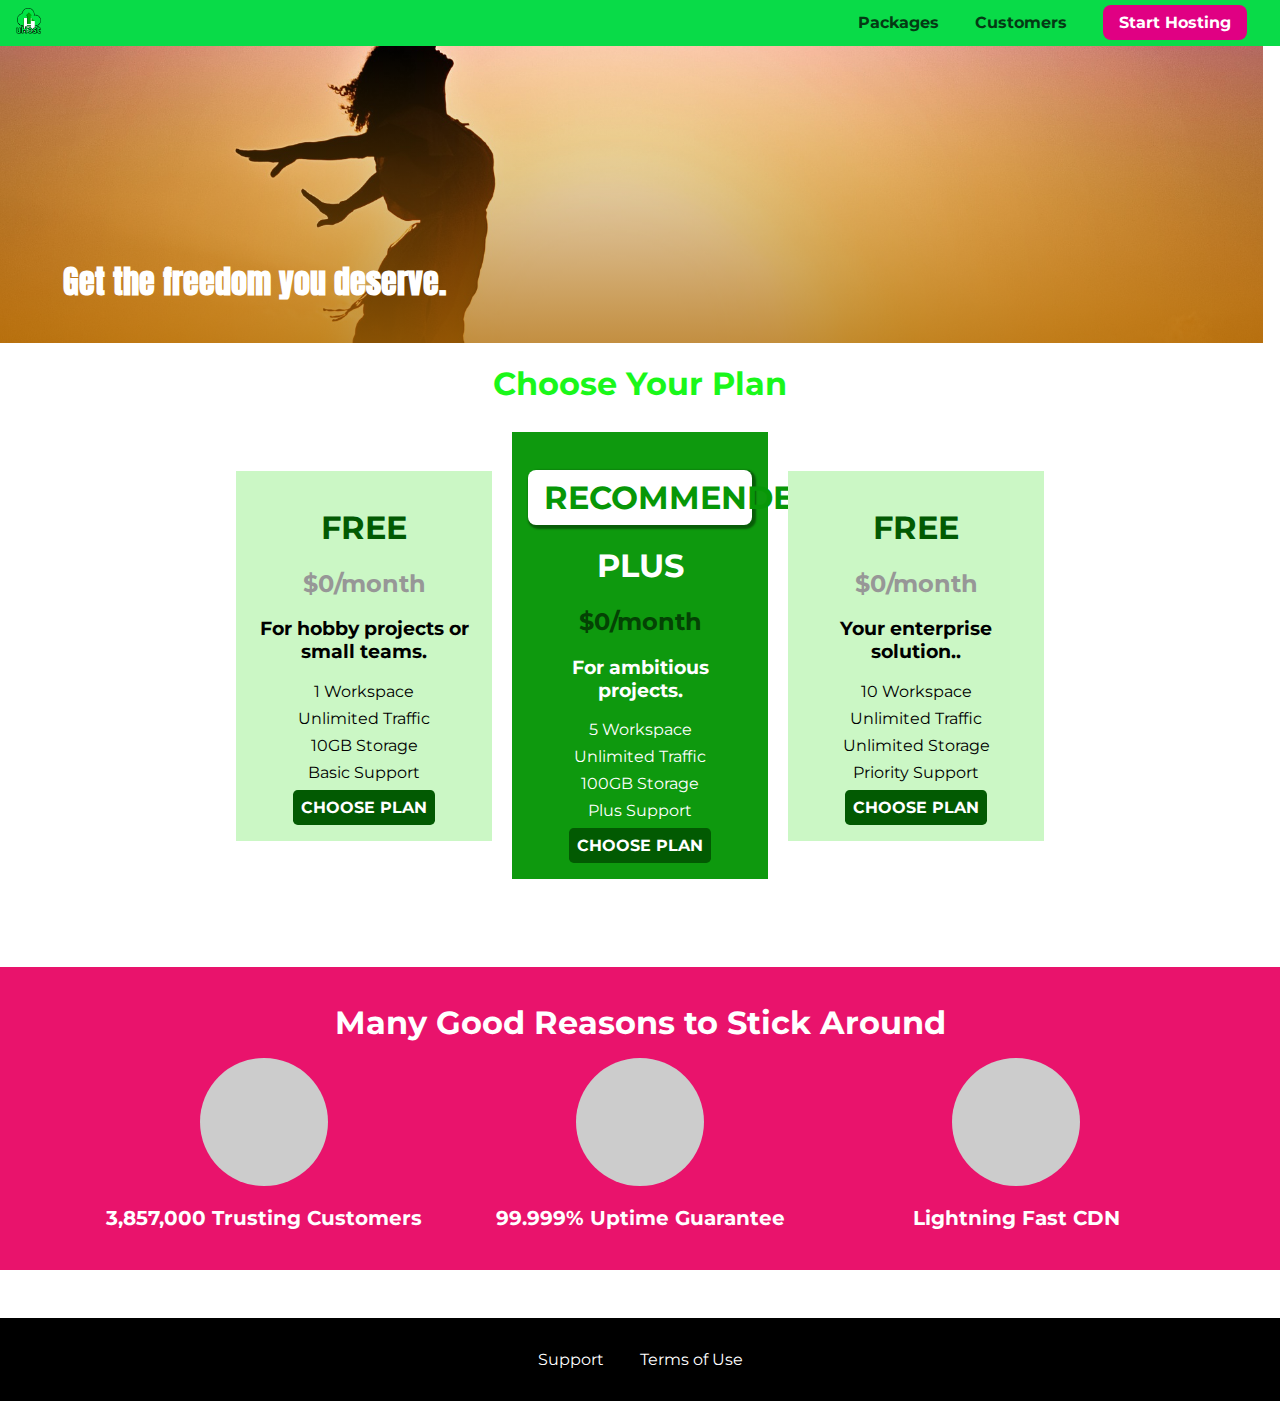
==== index.html @ 806c72bf "initial commit" ====
<!DOCTYPE html>
<html lang="en">
  <head>
    <meta charset="UTF-8" />
    <meta http-equiv="X-UA-Compatible" content="IE=edge" />
    <meta name="viewport" content="width=device-width, initial-scale=1.0" />
    <title>uHost</title>
    <link
      href="https://fonts.googleapis.com/css2?family=Anton&display=swap"
      rel="stylesheet"
    />
    <link
      href="https://fonts.googleapis.com/css2?family=Montserrat:wght@400;700&display=swap"
      rel="stylesheet"
    />
    <link rel="shortcut icon" href="./favicon.png" />
    <link rel="stylesheet" href="./shared.css" />
    <link rel="stylesheet" href="./main.css" />
  </head>
  <body>
    <header class="main-header">
      <div>
        <a href="./index.html" class="main-header__branding">
          <img src="./images/uhost-icon.png" alt="Branding" />
        </a>
      </div>
      <nav class="main-nav">
        <ul class="main-nav__list">
          <li class="main-nav__item">
            <a href="./packages/index.html">Packages</a>
          </li>
          <li class="main-nav__item">
            <a href="./customers/index.html">Customers</a>
          </li>
          <li class="main-nav__item main-nav__item--cta">
            <a href="./start-hosting/index.html">Start Hosting</a>
          </li>
        </ul>
      </nav>
    </header>
    <main>
      <section id="product-overview">
        <h1>Get the freedom you deserve.</h1>
      </section>
      <section id="plans">
        <h1 class="section-title">Choose Your Plan</h1>
        <div class="plan__list">
          <article class="plan">
            <h1 class="plan__title">FREE</h1>
            <h2 class="plan__price">$0/month</h2>
            <h3>For hobby projects or small teams.</h3>
            <ul class="plan__features">
              <li class="plan__feature">1 Workspace</li>
              <li class="plan__feature">Unlimited Traffic</li>
              <li class="plan__feature">10GB Storage</li>
              <li class="plan__feature">Basic Support</li>
            </ul>
            <div>
              <button class="button">CHOOSE PLAN</button>
            </div>
          </article>
          <article class="plan plan--highlighted">
            <h1 class="plan__annotation">RECOMMENDED</h1>
            <h1 class="plan__title">PLUS</h1>
            <h2 class="plan__price">$0/month</h2>
            <h3>For ambitious projects.</h3>
            <ul class="plan__features">
              <li class="plan__feature">5 Workspace</li>
              <li class="plan__feature">Unlimited Traffic</li>
              <li class="plan__feature">100GB Storage</li>
              <li class="plan__feature">Plus Support</li>
            </ul>
            <div>
              <button class="button">CHOOSE PLAN</button>
            </div>
          </article>
          <article class="plan">
            <h1 class="plan__title">FREE</h1>
            <h2 class="plan__price">$0/month</h2>
            <h3>Your enterprise solution..</h3>
            <ul class="plan__features">
              <li class="plan__feature">10 Workspace</li>
              <li class="plan__feature">Unlimited Traffic</li>
              <li class="plan__feature">Unlimited Storage</li>
              <li class="plan__feature">Priority Support</li>
            </ul>
            <div>
              <button class="button">CHOOSE PLAN</button>
            </div>
          </article>
        </div>
      </section>
      <section id="key-features">
        <h1 class="key-feature__title">Many Good Reasons to Stick Around</h1>
        <ul class="key-feature__list">
          <li class="key-feature__item">
            <div class="key-feature__image"></div>
            <p class="key-feature__text">3,857,000 Trusting Customers</p>
          </li>
          <li class="key-feature__item">
            <div class="key-feature__image"></div>
            <p class="key-feature__text">99.999% Uptime Guarantee</p>
          </li>
          <li class="key-feature__item">
            <div class="key-feature__image"></div>
            <p class="key-feature__text">Lightning Fast CDN</p>
          </li>
        </ul>
      </section>
    </main>
    <footer class="main-footer">
      <nav>
        <ul class="main-footer__list">
          <li class="main-footer__item"><a href="#">Support</a></li>
          <li class="main-footer__item"><a href="#">Terms of Use</a></li>
        </ul>
      </nav>
    </footer>
  </body>
</html>
---- shared.css ----
* {
  box-sizing: border-box;
}

body {
  font-family: "Montserrat", sans-serif;
  margin: 0;
}

.main-header {
  background: #09db48;
  width: 100%;
  padding: 0.5rem 1rem;
  position: fixed;
  top: 0;
  left: 0;
  z-index: 1;
}

.main-header > div {
  display: inline-block;
  vertical-align: middle;
}

.main-header__branding {
  width: 1.563rem;
  display: inline-block;
}

.main-header__branding img {
  width: 100%;
}

.main-nav {
  width: calc(100% - 30px);
  display: inline-block;
  vertical-align: middle;
  text-align: right;
}

.main-nav__list {
  margin: 0;
  padding: 0;
  list-style: none;
}

.main-nav__item {
  display: inline-block;
  margin: 0 1rem;
}

.main-nav__item a {
  color: #043a14;
  font-weight: bold;
  text-decoration: none;
  padding: 4px 0;
}

.main-nav__item a:hover,
.main-nav__item a:active {
  color: #fff;
  border-bottom: 4px solid #fff;
}

.main-nav__item--cta a {
  background: #e00083;
  color: #fff;
  padding: 0.5rem 1rem;
  border-radius: 0.5rem;
}

.main-nav__item--cta a:hover,
.main-nav__item--cta a:active {
  background: #fff;
  color: #e00083;
  border: none;
  box-shadow: 3px 3px 2px rgba(0, 0, 0, 0.3);
}

/* Footer */
.main-footer {
  background: #000;
  padding: 2rem;
  text-align: center;
  margin-top: 48px;
}

.main-footer__list {
  margin: 0;
  padding: 0;
  list-style: none;
}

.main-footer__item {
  display: inline-block;
  margin: 0 1rem;
}

.main-footer__item a {
  text-decoration: none;
  color: #fff;
}

.main-footer__item a:hover,
.main-footer__item a:active {
  color: #ccc;
}
---- main.css ----
#product-overview {
  background: linear-gradient(to top, #af6a03c0, transparent),
    url("./images/freedom.jpg") left 10% bottom 70% / cover no-repeat border-box;
  width: calc(100vw - 17px);
  height: 33vh;
  padding: 0.625rem;
  position: relative;
  margin-top: 2.846rem;
}

#product-overview h1 {
  font-family: "Anton", sans-serif;
  color: #fff;
  position: absolute;
  left: 5%;
  bottom: 5%;
}

/* plans */
.plan__list {
  width: 100%;
  margin: auto;
  text-align: center;
}

.section-title {
  color: rgb(26, 247, 26);
  text-align: center;
}

.plan {
  background: rgb(203, 247, 197);
  padding: 1rem;
  display: inline-block;
  width: 30%;
  max-width: 16rem;
  text-align: center;
  vertical-align: middle;
  margin: 0.5rem;
}

.plan__features {
  margin: 0;
  padding: 0;
  list-style: none;
}

.plan__feature {
  margin: 0.5rem 0;
}

.plan__title {
  color: rgb(2, 90, 2);
}

.plan__price {
  color: #979797;
}

.plan--highlighted {
  background: #0e990e;
  color: #fff;
}

.plan--highlighted .plan__title {
  color: #fff;
}

.plan--highlighted .plan__price {
  color: rgb(4, 66, 4);
}

.plan__annotation {
  background: #fff;
  padding: 0.5rem 1rem;
  color: #079707;
  border-radius: 0.5rem;
  box-shadow: 2px 2px 2px 2px rgba(0, 0, 0, 0.4);
}

.button {
  background: rgb(2, 90, 2);
  border: rgb(2, 90, 2);
  font: inherit;
  color: #fff;
  padding: 0.5rem;
  border-radius: 0.3rem;
  font-weight: bold;
}

/* key feature */
#key-features {
  background: #e9136c;
  margin-top: 5rem;
  padding: 1.25rem;
}

.key-feature__title {
  margin: 1rem;
  color: #fff;
  text-align: center;
}

.key-feature__list {
  margin: 0;
  padding: 0;
  list-style: none;
  text-align: center;
}

.key-feature__item {
  display: inline-block;
  width: 30%;
  vertical-align: top;
}

.key-feature__image {
  width: 8rem;
  height: 8rem;
  background: #ccc;
  border-radius: 50%;
  margin: auto;
}

.key-feature__text {
  text-align: center;
  color: #fff;
  font-weight: bold;
  font-size: 1.25rem;
}
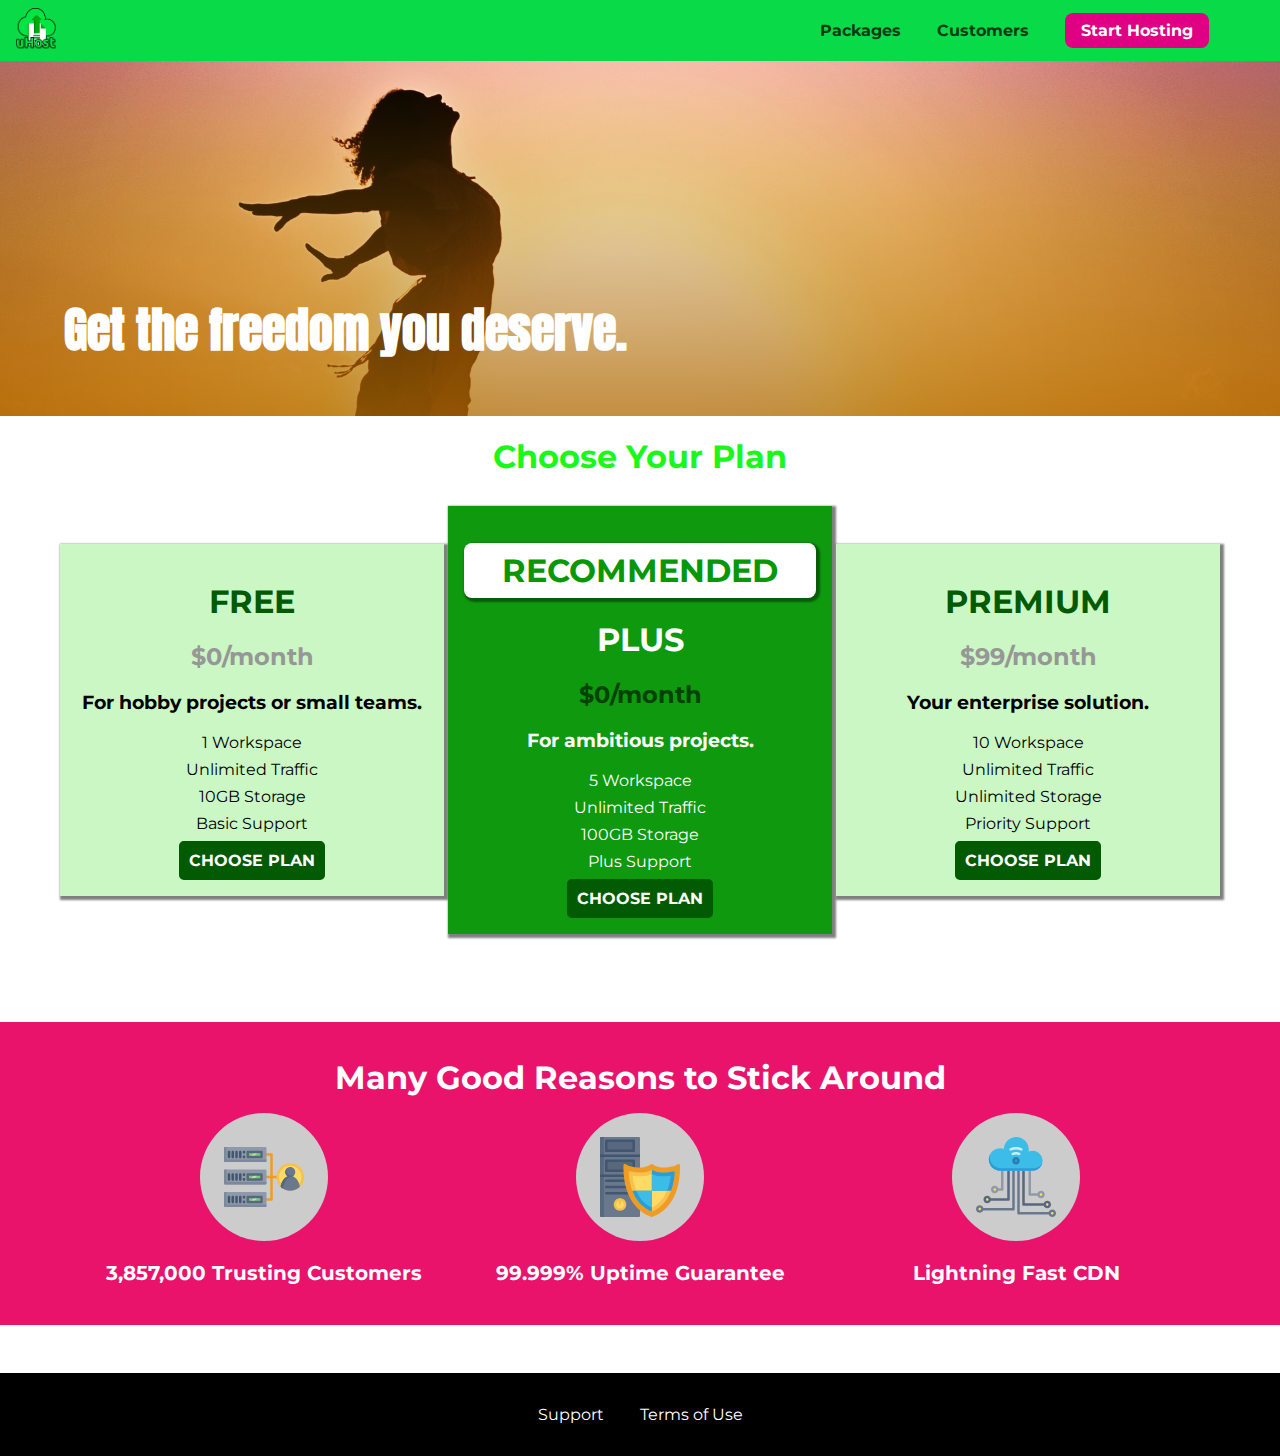
==== commit 19c87933: "add many feature" ====
--- a/index.html
+++ b/index.html
@@ -18,8 +18,21 @@
     <link rel="stylesheet" href="./main.css" />
   </head>
   <body>
+    <div class="backdrop"></div>
+    <div class="modal">
+      <h1 class="modal__title">Do you want to continue?</h1>
+      <div class="modal__actions">
+        <a href="./start-hosting/index.html" class="modal__action">Yes!</a>
+        <button class="modal__action modal__action--negative">No!</button>
+      </div>
+    </div>
     <header class="main-header">
       <div>
+        <button class="toggle-button">
+          <span class="toggle-button__bar"></span
+          ><span class="toggle-button__bar"></span
+          ><span class="toggle-button__bar"></span>
+        </button>
         <a href="./index.html" class="main-header__branding">
           <img src="./images/uhost-icon.png" alt="Branding" />
         </a>
@@ -38,6 +51,19 @@
         </ul>
       </nav>
     </header>
+    <nav class="mobile-nav">
+      <ul class="mobile-nav__list">
+        <li class="mobile-nav__item">
+          <a href="./packages/index.html">Packages</a>
+        </li>
+        <li class="mobile-nav__item">
+          <a href="./customers/index.html">Customers</a>
+        </li>
+        <li class="mobile-nav__item main-nav__item--cta">
+          <a href="./start-hosting/index.html">Start Hosting</a>
+        </li>
+      </ul>
+    </nav>
     <main>
       <section id="product-overview">
         <h1>Get the freedom you deserve.</h1>
@@ -75,9 +101,9 @@
             </div>
           </article>
           <article class="plan">
-            <h1 class="plan__title">FREE</h1>
-            <h2 class="plan__price">$0/month</h2>
-            <h3>Your enterprise solution..</h3>
+            <h1 class="plan__title">PREMIUM</h1>
+            <h2 class="plan__price">$99/month</h2>
+            <h3>Your enterprise solution.</h3>
             <ul class="plan__features">
               <li class="plan__feature">10 Workspace</li>
               <li class="plan__feature">Unlimited Traffic</li>
@@ -94,15 +120,395 @@
         <h1 class="key-feature__title">Many Good Reasons to Stick Around</h1>
         <ul class="key-feature__list">
           <li class="key-feature__item">
-            <div class="key-feature__image"></div>
+            <div class="key-feature__image">
+              <svg viewBox="0 0 512 512">
+                <path
+                  style="fill: #f09b24"
+                  d="M344,248h-32V112c0-4.418-3.582-8-8-8h-40c-4.418,0-8,3.582-8,8s3.582,8,8,8h32v128h-32  c-4.418,0-8,3.582-8,8s3.582,8,8,8h32v128h-32c-4.418,0-8,3.582-8,8s3.582,8,8,8h40c4.418,0,8-3.582,8-8V264h32c4.418,0,8-3.582,8-8  S348.418,248,344,248z"
+                ></path>
+                <path
+                  style="fill: #8e9aa9"
+                  d="M264,64H8c-4.418,0-8,3.582-8,8v80c0,4.418,3.582,8,8,8h256c4.418,0,8-3.582,8-8V72  C272,67.582,268.418,64,264,64z"
+                ></path>
+                <path
+                  style="fill: #7c899b"
+                  d="M24,144c-4.418,0-8-3.582-8-8V64H8c-4.418,0-8,3.582-8,8v80c0,4.418,3.582,8,8,8h256  c4.418,0,8-3.582,8-8v-8H24z"
+                ></path>
+                <rect
+                  x="152"
+                  y="96"
+                  style="fill: #b8e3a8"
+                  width="88"
+                  height="32"
+                ></rect>
+                <g>
+                  <polygon
+                    style="fill: #7ec97d"
+                    points="152,96 152,128 166,128 198,96  "
+                  ></polygon>
+                  <polygon
+                    style="fill: #7ec97d"
+                    points="220,96 188,128 240,128 240,96  "
+                  ></polygon>
+                </g>
+                <path
+                  style="fill: #56677e"
+                  d="M240,136h-88c-4.418,0-8-3.582-8-8V96c0-4.418,3.582-8,8-8h88c4.418,0,8,3.582,8,8v32  C248,132.418,244.418,136,240,136z M160,120h72v-16h-72V120z"
+                ></path>
+                <g>
+                  <path
+                    style="fill: #435670"
+                    d="M32,136c-4.418,0-8-3.582-8-8V96c0-4.418,3.582-8,8-8s8,3.582,8,8v32C40,132.418,36.418,136,32,136z   "
+                  ></path>
+                  <path
+                    style="fill: #435670"
+                    d="M56,136c-4.418,0-8-3.582-8-8V96c0-4.418,3.582-8,8-8s8,3.582,8,8v32C64,132.418,60.418,136,56,136z   "
+                  ></path>
+                  <path
+                    style="fill: #435670"
+                    d="M80,136c-4.418,0-8-3.582-8-8V96c0-4.418,3.582-8,8-8s8,3.582,8,8v32C88,132.418,84.418,136,80,136z   "
+                  ></path>
+                  <path
+                    style="fill: #435670"
+                    d="M104,136c-4.418,0-8-3.582-8-8V96c0-4.418,3.582-8,8-8s8,3.582,8,8v32   C112,132.418,108.418,136,104,136z"
+                  ></path>
+                  <path
+                    style="fill: #435670"
+                    d="M128,105c-4.418,0-8-3.582-8-8v-1c0-4.418,3.582-8,8-8s8,3.582,8,8v1   C136,101.418,132.418,105,128,105z"
+                  ></path>
+                  <path
+                    style="fill: #435670"
+                    d="M128,136c-4.418,0-8-3.582-8-8v-1c0-4.418,3.582-8,8-8s8,3.582,8,8v1   C136,132.418,132.418,136,128,136z"
+                  ></path>
+                </g>
+                <path
+                  style="fill: #8e9aa9"
+                  d="M264,208H8c-4.418,0-8,3.582-8,8v80c0,4.418,3.582,8,8,8h256c4.418,0,8-3.582,8-8v-80  C272,211.582,268.418,208,264,208z"
+                ></path>
+                <path
+                  style="fill: #7c899b"
+                  d="M24,288c-4.418,0-8-3.582-8-8v-72H8c-4.418,0-8,3.582-8,8v80c0,4.418,3.582,8,8,8h256  c4.418,0,8-3.582,8-8v-8H24z"
+                ></path>
+                <rect
+                  x="152"
+                  y="240"
+                  style="fill: #b8e3a8"
+                  width="88"
+                  height="32"
+                ></rect>
+                <g>
+                  <polygon
+                    style="fill: #7ec97d"
+                    points="152,240 152,272 166,272 198,240  "
+                  ></polygon>
+                  <polygon
+                    style="fill: #7ec97d"
+                    points="220,240 188,272 240,272 240,240  "
+                  ></polygon>
+                </g>
+                <path
+                  style="fill: #56677e"
+                  d="M240,280h-88c-4.418,0-8-3.582-8-8v-32c0-4.418,3.582-8,8-8h88c4.418,0,8,3.582,8,8v32  C248,276.418,244.418,280,240,280z M160,264h72v-16h-72V264z"
+                ></path>
+                <g>
+                  <path
+                    style="fill: #435670"
+                    d="M32,280c-4.418,0-8-3.582-8-8v-32c0-4.418,3.582-8,8-8s8,3.582,8,8v32C40,276.418,36.418,280,32,280   z"
+                  ></path>
+                  <path
+                    style="fill: #435670"
+                    d="M56,280c-4.418,0-8-3.582-8-8v-32c0-4.418,3.582-8,8-8s8,3.582,8,8v32C64,276.418,60.418,280,56,280   z"
+                  ></path>
+                  <path
+                    style="fill: #435670"
+                    d="M80,280c-4.418,0-8-3.582-8-8v-32c0-4.418,3.582-8,8-8s8,3.582,8,8v32C88,276.418,84.418,280,80,280   z"
+                  ></path>
+                  <path
+                    style="fill: #435670"
+                    d="M104,280c-4.418,0-8-3.582-8-8v-32c0-4.418,3.582-8,8-8s8,3.582,8,8v32   C112,276.418,108.418,280,104,280z"
+                  ></path>
+                  <path
+                    style="fill: #435670"
+                    d="M128,249c-4.418,0-8-3.582-8-8v-1c0-4.418,3.582-8,8-8s8,3.582,8,8v1   C136,245.418,132.418,249,128,249z"
+                  ></path>
+                  <path
+                    style="fill: #435670"
+                    d="M128,280c-4.418,0-8-3.582-8-8v-1c0-4.418,3.582-8,8-8s8,3.582,8,8v1   C136,276.418,132.418,280,128,280z"
+                  ></path>
+                </g>
+                <path
+                  style="fill: #8e9aa9"
+                  d="M264,352H8c-4.418,0-8,3.582-8,8v80c0,4.418,3.582,8,8,8h256c4.418,0,8-3.582,8-8v-80  C272,355.582,268.418,352,264,352z"
+                ></path>
+                <path
+                  style="fill: #7c899b"
+                  d="M24,432c-4.418,0-8-3.582-8-8v-72H8c-4.418,0-8,3.582-8,8v80c0,4.418,3.582,8,8,8h256  c4.418,0,8-3.582,8-8v-8H24z"
+                ></path>
+                <rect
+                  x="152"
+                  y="384"
+                  style="fill: #b8e3a8"
+                  width="88"
+                  height="32"
+                ></rect>
+                <g>
+                  <polygon
+                    style="fill: #7ec97d"
+                    points="152,384 152,416 166,416 198,384  "
+                  ></polygon>
+                  <polygon
+                    style="fill: #7ec97d"
+                    points="220,384 188,416 240,416 240,384  "
+                  ></polygon>
+                </g>
+                <path
+                  style="fill: #56677e"
+                  d="M240,424h-88c-4.418,0-8-3.582-8-8v-32c0-4.418,3.582-8,8-8h88c4.418,0,8,3.582,8,8v32  C248,420.418,244.418,424,240,424z M160,408h72v-16h-72V408z"
+                ></path>
+                <g>
+                  <path
+                    style="fill: #435670"
+                    d="M32,424c-4.418,0-8-3.582-8-8v-32c0-4.418,3.582-8,8-8s8,3.582,8,8v32C40,420.418,36.418,424,32,424   z"
+                  ></path>
+                  <path
+                    style="fill: #435670"
+                    d="M56,424c-4.418,0-8-3.582-8-8v-32c0-4.418,3.582-8,8-8s8,3.582,8,8v32C64,420.418,60.418,424,56,424   z"
+                  ></path>
+                  <path
+                    style="fill: #435670"
+                    d="M80,424c-4.418,0-8-3.582-8-8v-32c0-4.418,3.582-8,8-8s8,3.582,8,8v32C88,420.418,84.418,424,80,424   z"
+                  ></path>
+                  <path
+                    style="fill: #435670"
+                    d="M104,424c-4.418,0-8-3.582-8-8v-32c0-4.418,3.582-8,8-8s8,3.582,8,8v32   C112,420.418,108.418,424,104,424z"
+                  ></path>
+                  <path
+                    style="fill: #435670"
+                    d="M128,393c-4.418,0-8-3.582-8-8v-1c0-4.418,3.582-8,8-8s8,3.582,8,8v1   C136,389.418,132.418,393,128,393z"
+                  ></path>
+                  <path
+                    style="fill: #435670"
+                    d="M128,424c-4.418,0-8-3.582-8-8v-1c0-4.418,3.582-8,8-8s8,3.582,8,8v1   C136,420.418,132.418,424,128,424z"
+                  ></path>
+                </g>
+                <path
+                  style="fill: #f7c14d"
+                  d="M424,168c-48.523,0-88,39.477-88,88s39.477,88,88,88s88-39.477,88-88S472.523,168,424,168z"
+                ></path>
+                <path
+                  style="fill: #ffdb66"
+                  d="M424,184c-39.701,0-72,32.299-72,72s32.299,72,72,72s72-32.299,72-72S463.701,184,424,184z"
+                ></path>
+                <path
+                  style="fill: #69788d"
+                  d="M484.893,314.16C476.393,274.588,451.922,248,424,248s-52.393,26.588-60.893,66.16  c-0.605,2.82,0.354,5.749,2.511,7.664C381.731,336.124,402.465,344,424,344s42.269-7.876,58.381-22.176  C484.539,319.909,485.498,316.98,484.893,314.16z"
+                ></path>
+                <path
+                  style="fill: #56677e"
+                  d="M434.053,249.171C430.768,248.403,427.411,248,424,248c-27.922,0-52.393,26.588-60.893,66.16  c-0.605,2.82,0.354,5.749,2.511,7.664c3.383,3.002,6.979,5.703,10.734,8.125C384.904,286.243,407.373,255.378,434.053,249.171z"
+                ></path>
+                <path
+                  style="fill: #69788d"
+                  d="M424,192c-17.645,0-32,14.355-32,32s14.355,32,32,32s32-14.355,32-32S441.645,192,424,192z"
+                ></path>
+                <path
+                  style="fill: #56677e"
+                  d="M432,248c-17.645,0-32-14.355-32-32c0-6.783,2.128-13.076,5.742-18.258  C397.444,203.53,392,213.138,392,224c0,17.645,14.355,32,32,32c10.862,0,20.471-5.444,26.258-13.742  C445.076,245.872,438.783,248,432,248z"
+                ></path>
+              </svg>
+            </div>
             <p class="key-feature__text">3,857,000 Trusting Customers</p>
           </li>
           <li class="key-feature__item">
-            <div class="key-feature__image"></div>
+            <div class="key-feature__image">
+              <svg viewBox="0 0 512 512">
+                <path
+                  style="fill: #69788d"
+                  d="M248,0H8C3.582,0,0,3.582,0,8v496c0,4.418,3.582,8,8,8h240c4.418,0,8-3.582,8-8V8  C256,3.582,252.418,0,248,0z"
+                />
+                <path
+                  style="fill: #56677e"
+                  d="M24,504V8c0-4.418,3.582-8,8-8H8C3.582,0,0,3.582,0,8v496c0,4.418,3.582,8,8,8h24  C27.582,512,24,508.418,24,504z"
+                />
+                <g>
+                  <rect
+                    x="0"
+                    y="112"
+                    style="fill: #435670"
+                    width="256"
+                    height="16"
+                  />
+                  <rect
+                    x="0"
+                    y="240"
+                    style="fill: #435670"
+                    width="256"
+                    height="16"
+                  />
+                </g>
+                <path
+                  style="fill: #f7c14d"
+                  d="M128,392c-22.056,0-40,17.944-40,40s17.944,40,40,40s40-17.944,40-40S150.056,392,128,392z"
+                />
+                <path
+                  style="fill: #ffdb66"
+                  d="M128,408c-13.233,0-24,10.767-24,24s10.767,24,24,24s24-10.767,24-24S141.233,408,128,408z"
+                />
+                <path
+                  style="fill: #f7c14d"
+                  d="M128,392c-2.739,0-5.414,0.278-8,0.805V424c0,4.418,3.582,8,8,8c4.418,0,8-3.582,8-8v-31.195  C133.414,392.278,130.739,392,128,392z"
+                />
+                <g>
+                  <path
+                    style="fill: #435670"
+                    d="M216,288H40c-4.418,0-8-3.582-8-8s3.582-8,8-8h176c4.418,0,8,3.582,8,8S220.418,288,216,288z"
+                  />
+                  <path
+                    style="fill: #435670"
+                    d="M216,328H40c-4.418,0-8-3.582-8-8s3.582-8,8-8h176c4.418,0,8,3.582,8,8S220.418,328,216,328z"
+                  />
+                  <path
+                    style="fill: #435670"
+                    d="M216,368H40c-4.418,0-8-3.582-8-8s3.582-8,8-8h176c4.418,0,8,3.582,8,8S220.418,368,216,368z"
+                  />
+                  <path
+                    style="fill: #435670"
+                    d="M216,16H40c-4.418,0-8,3.582-8,8v64c0,4.418,3.582,8,8,8h176c4.418,0,8-3.582,8-8V24   C224,19.582,220.418,16,216,16z"
+                  />
+                </g>
+                <rect
+                  x="48"
+                  y="32"
+                  style="fill: #56677e"
+                  width="160"
+                  height="48"
+                />
+                <path
+                  style="fill: #435670"
+                  d="M216,144H40c-4.418,0-8,3.582-8,8v64c0,4.418,3.582,8,8,8h176c4.418,0,8-3.582,8-8v-64  C224,147.582,220.418,144,216,144z"
+                />
+                <rect
+                  x="48"
+                  y="160"
+                  style="fill: #56677e"
+                  width="160"
+                  height="48"
+                />
+                <path
+                  style="fill: #f09b24"
+                  d="M511.747,180.237c-0.194-6.537-8.107-10.107-13.135-5.894c-5.6,4.693-42.904,21.282-98.514,21.282  c-33.45,0-64.625-20.999-64.929-21.206c-2.9-1.991-6.764-1.85-9.512,0.346c-2.677,2.135-27.201,20.86-63.793,20.86  c-55.607,0-92.914-16.589-98.515-21.282c-5.028-4.211-12.941-0.645-13.135,5.894c-1.634,54.834,4.655,105.941,18.693,151.903  c12.096,39.604,29.759,74.047,52.497,102.373c27.538,34.304,62.743,59.882,104.66,76.045c3.069,1.918,6.757,1.921,9.83,0  c41.917-16.163,77.122-41.741,104.66-76.045c22.738-28.326,40.401-62.77,52.497-102.373  C507.092,286.179,513.381,235.071,511.747,180.237z"
+                />
+                <path
+                  style="fill: #f7c14d"
+                  d="M476.21,221.226c-1.953-1.631-4.568-2.235-7.036-1.628c-21.686,5.327-44.926,8.028-69.075,8.028  c-25.926,0-49.633-8.975-64.955-16.504c-2.307-1.134-5.016-1.091-7.284,0.116c-14.059,7.477-36.919,16.388-65.994,16.388  c-24.153,0-47.394-2.701-69.075-8.028c-5.155-1.268-10.221,2.966-9.894,8.261c2.077,33.693,7.668,65.635,16.616,94.935  c22.774,74.565,66.139,126.334,128.888,153.868c2.032,0.891,4.397,0.891,6.43,0c61.777-27.107,104.716-78.876,127.62-153.868  c8.948-29.3,14.539-61.241,16.616-94.935C479.224,225.319,478.163,222.856,476.21,221.226z"
+                />
+                <path
+                  style="fill: #ffdb66"
+                  d="M331.609,451.727c-52.604-25.289-89.304-70.987-109.144-135.944  c-6.532-21.39-11.162-44.336-13.82-68.447c17.133,2.852,34.952,4.291,53.22,4.291c29.394,0,53.376-7.793,69.978-15.561  c17.44,7.736,41.656,15.561,68.256,15.561c18.267,0,36.085-1.439,53.219-4.291c-2.659,24.112-7.288,47.06-13.82,68.448  C419.545,381.108,383.27,426.805,331.609,451.727z"
+                />
+                <g>
+                  <path
+                    style="fill: #2c9dd4"
+                    d="M479.066,227.858c0.157-2.539-0.903-5.002-2.856-6.633s-4.568-2.235-7.036-1.628   c-21.686,5.327-44.926,8.028-69.075,8.028c-25.926,0-49.633-8.975-64.955-16.504c-1.057-0.52-2.2-0.78-3.345-0.806l-0.072,133.351   h123.601c2.556-6.746,4.933-13.702,7.123-20.874C471.398,293.493,476.989,261.552,479.066,227.858z"
+                  />
+                  <path
+                    style="fill: #2c9dd4"
+                    d="M206.658,343.667c24.153,63.42,65.028,108.108,121.743,132.995c1.031,0.452,2.147,0.673,3.263,0.666   l0.063-133.661H206.658z"
+                  />
+                </g>
+                <g>
+                  <path
+                    style="fill: #3cbde8"
+                    d="M439.497,315.783c6.532-21.389,11.161-44.336,13.82-68.448c-17.134,2.852-34.952,4.291-53.219,4.291   c-26.6,0-50.815-7.824-68.256-15.561l-0.116,107.601h97.758C433.179,334.807,436.524,325.518,439.497,315.783z"
+                  />
+                  <path
+                    style="fill: #3cbde8"
+                    d="M232.523,343.667c21.144,50.298,54.363,86.56,99.087,108.06l0.117-108.06H232.523z"
+                  />
+                </g>
+              </svg>
+            </div>
             <p class="key-feature__text">99.999% Uptime Guarantee</p>
           </li>
           <li class="key-feature__item">
-            <div class="key-feature__image"></div>
+            <div class="key-feature__image">
+              <svg viewBox="0 0 512 512">
+                <path
+                  style="fill: #8e9aa9"
+                  d="M168,200c-4.418,0-8,3.582-8,8v120h-17.376c-3.302-9.311-12.194-16-22.624-16  c-13.234,0-24,10.767-24,24s10.766,24,24,24c10.429,0,19.321-6.689,22.624-16H168c4.418,0,8-3.582,8-8V208  C176,203.582,172.418,200,168,200z"
+                />
+                <path
+                  style="fill: #ffdb66"
+                  d="M120,328c-4.411,0-8,3.589-8,8s3.589,8,8,8s8-3.589,8-8S124.411,328,120,328z"
+                />
+                <path
+                  style="fill: #56677e"
+                  d="M208,200c-4.418,0-8,3.582-8,8v184H94.624C91.322,382.689,82.43,376,72,376  c-13.234,0-24,10.767-24,24s10.766,24,24,24c10.429,0,19.321-6.689,22.624-16H208c4.418,0,8-3.582,8-8V208  C216,203.582,212.418,200,208,200z"
+                />
+                <path
+                  style="fill: #ffdb66"
+                  d="M72,392c-4.411,0-8,3.589-8,8s3.589,8,8,8s8-3.589,8-8S76.411,392,72,392z"
+                />
+                <path
+                  style="fill: #69788d"
+                  d="M240,208c-4.418,0-8,3.582-8,8v239H47.24c-2.671-10.34-12.078-18-23.24-18c-13.234,0-24,10.767-24,24  s10.766,24,24,24c9.666,0,18.009-5.747,21.809-14H240c4.418,0,8-3.582,8-8V216C248,211.582,244.418,208,240,208z"
+                />
+                <path
+                  style="fill: #ffdb66"
+                  d="M24,453c-4.411,0-8,3.589-8,8s3.589,8,8,8s8-3.589,8-8S28.411,453,24,453z"
+                />
+                <path
+                  style="fill: #69788d"
+                  d="M488,464c-10.429,0-19.321,6.689-22.624,16H280V208c0-4.418-3.582-8-8-8s-8,3.582-8,8v280  c0,4.418,3.582,8,8,8h193.376c3.302,9.311,12.194,16,22.624,16c13.234,0,24-10.767,24-24S501.234,464,488,464z"
+                />
+                <path
+                  style="fill: #ffdb66"
+                  d="M488,480c-4.411,0-8,3.589-8,8s3.589,8,8,8s8-3.589,8-8S492.411,480,488,480z"
+                />
+                <path
+                  style="fill: #56677e"
+                  d="M456,408c-10.429,0-19.321,6.689-22.624,16H312V208c0-4.418-3.582-8-8-8s-8,3.582-8,8v224  c0,4.418,3.582,8,8,8h129.376c3.302,9.311,12.194,16,22.624,16c13.234,0,24-10.767,24-24S469.234,408,456,408z"
+                />
+                <path
+                  style="fill: #ffdb66"
+                  d="M456,424c-4.411,0-8,3.589-8,8s3.589,8,8,8s8-3.589,8-8S460.411,424,456,424z"
+                />
+                <path
+                  style="fill: #8e9aa9"
+                  d="M416,344c-10.429,0-19.321,6.689-22.624,16H352V208c0-4.418-3.582-8-8-8s-8,3.582-8,8v160  c0,4.418,3.582,8,8,8h49.376c3.302,9.311,12.194,16,22.624,16c13.234,0,24-10.767,24-24S429.234,344,416,344z"
+                />
+                <path
+                  style="fill: #ffdb66"
+                  d="M416,360c-4.411,0-8,3.589-8,8s3.589,8,8,8s8-3.589,8-8S420.411,360,416,360z"
+                />
+                <path
+                  style="fill: #3cbde8"
+                  d="M362,88c-8.741,0-17.231,1.751-25.06,5.085C337.646,88.797,338,84.43,338,80  c0-44.112-35.888-80-80-80c-42.823,0-77.895,33.816-79.909,76.149C170.393,73.415,162.244,72,154,72c-39.701,0-72,32.299-72,72  s32.299,72,72,72h208c35.29,0,64-28.71,64-64S397.29,88,362,88z"
+                />
+                <path
+                  style="fill: #2c9dd4"
+                  d="M368,200H160c-39.701,0-72-32.299-72-72c0-5.863,0.721-11.559,2.05-17.019  C84.918,120.88,82,132.102,82,144c0,39.701,32.299,72,72,72h208c30.389,0,55.88-21.296,62.379-49.743  C413.565,186.327,392.352,200,368,200z"
+                />
+                <path
+                  style="fill: #2a7db5"
+                  d="M256,128c-13.234,0-24,10.767-24,24s10.766,24,24,24c13.233,0,24-10.767,24-24S269.233,128,256,128z"
+                />
+                <path
+                  style="fill: #2c9dd4"
+                  d="M256,144c-4.411,0-8,3.589-8,8s3.589,8,8,8c4.411,0,8-3.589,8-8S260.411,144,256,144z"
+                />
+                <g>
+                  <path
+                    style="fill: #c5f1fa"
+                    d="M221.755,87.695c-2.994,0-5.864-1.688-7.233-4.572c-1.894-3.991-0.194-8.763,3.798-10.657   C230.157,66.849,242.834,64,256,64c13.166,0,25.844,2.849,37.68,8.466c3.992,1.895,5.692,6.666,3.798,10.657   s-6.666,5.692-10.657,3.798C277.144,82.328,266.774,80,256,80c-10.774,0-21.144,2.328-30.821,6.921   C224.072,87.446,222.904,87.695,221.755,87.695z"
+                  />
+                  <path
+                    style="fill: #c5f1fa"
+                    d="M276.545,116.618c-1.148,0-2.316-0.249-3.424-0.774C267.745,113.293,261.985,112,256,112   c-5.985,0-11.745,1.293-17.121,3.844c-3.991,1.895-8.763,0.192-10.657-3.798c-1.894-3.992-0.193-8.764,3.798-10.657   C239.557,97.813,247.625,96,256,96c8.376,0,16.444,1.813,23.98,5.389c3.991,1.894,5.692,6.665,3.798,10.657   C282.41,114.93,279.539,116.618,276.545,116.618z"
+                  />
+                </g>
+              </svg>
+            </div>
             <p class="key-feature__text">Lightning Fast CDN</p>
           </li>
         </ul>
@@ -116,5 +522,6 @@
         </ul>
       </nav>
     </footer>
+    <script src="./shared.js"></script>
   </body>
 </html>
--- a/shared.css
+++ b/shared.css
@@ -5,6 +5,22 @@
 body {
   font-family: "Montserrat", sans-serif;
   margin: 0;
+}
+
+main {
+  min-height: calc(100vh - 1.3rem - 8.188rem);
+  margin-top: 3.5rem;
+}
+
+.backdrop {
+  display: none;
+  position: fixed;
+  top: 0;
+  left: 0;
+  width: 100%;
+  height: 100%;
+  background: rgba(0, 0, 0, 0.5);
+  z-index: 100;
 }
 
 .main-header {
@@ -23,8 +39,9 @@
 }
 
 .main-header__branding {
-  width: 1.563rem;
-  display: inline-block;
+  width: 2.5rem;
+  display: inline-block;
+  vertical-align: middle;
 }
 
 .main-header__branding img {
@@ -32,10 +49,7 @@
 }
 
 .main-nav {
-  width: calc(100% - 30px);
-  display: inline-block;
-  vertical-align: middle;
-  text-align: right;
+  display: none;
 }
 
 .main-nav__list {
@@ -44,25 +58,51 @@
   list-style: none;
 }
 
+.mobile-nav__list {
+  margin: 5rem 0 0 0;
+  padding: 0;
+  list-style: none;
+}
+
+.mobile-nav__item {
+  margin: 1rem;
+  font-size: 1.5rem;
+}
+
 .main-nav__item {
   display: inline-block;
   margin: 0 1rem;
 }
 
-.main-nav__item a {
+.main-nav__item a,
+.mobile-nav__item a {
   color: #043a14;
   font-weight: bold;
   text-decoration: none;
   padding: 4px 0;
 }
 
+/* mobile nav */
+.mobile-nav {
+  display: none;
+  width: 80%;
+  position: fixed;
+  z-index: 101;
+  background: #fff;
+  height: 100vh;
+  text-align: center;
+  top: 0;
+  left: 0;
+}
+
 .main-nav__item a:hover,
 .main-nav__item a:active {
   color: #fff;
   border-bottom: 4px solid #fff;
 }
 
-.main-nav__item--cta a {
+.main-nav__item--cta a,
+.mobile-nav__item--cta a {
   background: #e00083;
   color: #fff;
   padding: 0.5rem 1rem;
@@ -77,6 +117,69 @@
   box-shadow: 3px 3px 2px rgba(0, 0, 0, 0.3);
 }
 
+/* toggle button */
+.toggle-button {
+  width: 3rem;
+  background: transparent;
+  padding-top: 0;
+  padding-bottom: 0;
+  border: none;
+  cursor: pointer;
+  vertical-align: middle;
+}
+
+.toggle-button:focus {
+  outline: none;
+}
+
+.toggle-button__bar {
+  width: 100%;
+  height: 0.25rem;
+  background: #000;
+  display: block;
+  margin: 0.5rem 0;
+}
+
+@media screen and (min-width: 48rem) {
+  .toggle-button {
+    display: none;
+  }
+
+  .main-nav {
+    width: calc(100% - 83px);
+    display: inline-block;
+    vertical-align: middle;
+    text-align: right;
+  }
+}
+
+.button {
+  background: #025a02;
+  border: 2px solid #025a02;
+  font: inherit;
+  color: #fff;
+  padding: 0.5rem;
+  border-radius: 0.3rem;
+  font-weight: bold;
+}
+
+.button:focus {
+  outline: none;
+}
+
+.button:hover,
+.button:active {
+  background: #fff;
+  color: #025a02;
+}
+
+.button[disabled] {
+  cursor: not-allowed;
+  background: #ccc;
+  color: #555;
+  border-color: #555;
+}
+
 /* Footer */
 .main-footer {
   background: #000;
@@ -105,3 +208,7 @@
 .main-footer__item a:active {
   color: #ccc;
 }
+
+.open {
+  display: block !important;
+}
--- a/main.css
+++ b/main.css
@@ -1,11 +1,10 @@
 #product-overview {
   background: linear-gradient(to top, #af6a03c0, transparent),
     url("./images/freedom.jpg") left 10% bottom 70% / cover no-repeat border-box;
-  width: calc(100vw - 17px);
+  width: 100vw;
   height: 33vh;
   padding: 0.625rem;
   position: relative;
-  margin-top: 2.846rem;
 }
 
 #product-overview h1 {
@@ -16,11 +15,16 @@
   bottom: 5%;
 }
 
-/* plans */
-.plan__list {
-  width: 100%;
-  margin: auto;
-  text-align: center;
+/* media queary */
+@media (min-width: 48rem) and (min-height: 48rem) {
+  #product-overview {
+    height: 40vh;
+    background-position: 50% 25%;
+  }
+
+  #product-overview h1 {
+    font-size: 3rem;
+  }
 }
 
 .section-title {
@@ -31,12 +35,10 @@
 .plan {
   background: rgb(203, 247, 197);
   padding: 1rem;
-  display: inline-block;
-  width: 30%;
-  max-width: 16rem;
+  width: 100%;
   text-align: center;
   vertical-align: middle;
-  margin: 0.5rem;
+  margin: 0.5rem 0;
 }
 
 .plan__features {
@@ -78,14 +80,21 @@
   box-shadow: 2px 2px 2px 2px rgba(0, 0, 0, 0.4);
 }
 
-.button {
-  background: rgb(2, 90, 2);
-  border: rgb(2, 90, 2);
-  font: inherit;
-  color: #fff;
-  padding: 0.5rem;
-  border-radius: 0.3rem;
-  font-weight: bold;
+@media (min-width: 48rem) {
+  .plan__list {
+    width: 100%;
+    margin: auto;
+    text-align: center;
+  }
+
+  .plan {
+    display: inline-block;
+    width: 30%;
+    min-width: 13rem;
+    max-width: 25rem;
+    /* margin: 0.5rem; */
+    box-shadow: 2px 2px 2px 2px rgba(0, 0, 0, 0.5);
+  }
 }
 
 /* key feature */
@@ -109,8 +118,8 @@
 }
 
 .key-feature__item {
-  display: inline-block;
-  width: 30%;
+  /* display: inline-block; */
+  width: 100%;
   vertical-align: top;
 }
 
@@ -120,6 +129,7 @@
   background: #ccc;
   border-radius: 50%;
   margin: auto;
+  padding: 1.5rem;
 }
 
 .key-feature__text {
@@ -128,3 +138,54 @@
   font-weight: bold;
   font-size: 1.25rem;
 }
+
+@media screen and (min-width: 48rem) {
+  .key-feature__item {
+    display: inline-block;
+    width: 30%;
+    max-width: 25rem;
+  }
+}
+
+.modal {
+  display: none;
+  position: fixed;
+  z-index: 200;
+  top: 20%;
+  left: 30%;
+  width: 40%;
+  background: #fff;
+  padding: 1rem;
+  box-shadow: 1px 1px 1px rgba(0, 0, 0, 0.4);
+}
+
+.modal__title {
+  text-align: center;
+  margin: 0 0 1rem 0;
+}
+
+.modal__actions {
+  text-align: center;
+}
+
+.modal__action {
+  border: 1px solid #043604;
+  background-color: #043604;
+  text-decoration: none;
+  font: inherit;
+  color: #fff;
+  padding: 0.5rem 1rem;
+  cursor: pointer;
+}
+
+.modal__action:hover,
+.modal__action:active {
+  background: #079707;
+  border-color: #079707;
+}
+
+.modal__action--negative:hover,
+.modal__action--negative:active {
+  background: #ff5454;
+  border-color: #ff5454;
+}
